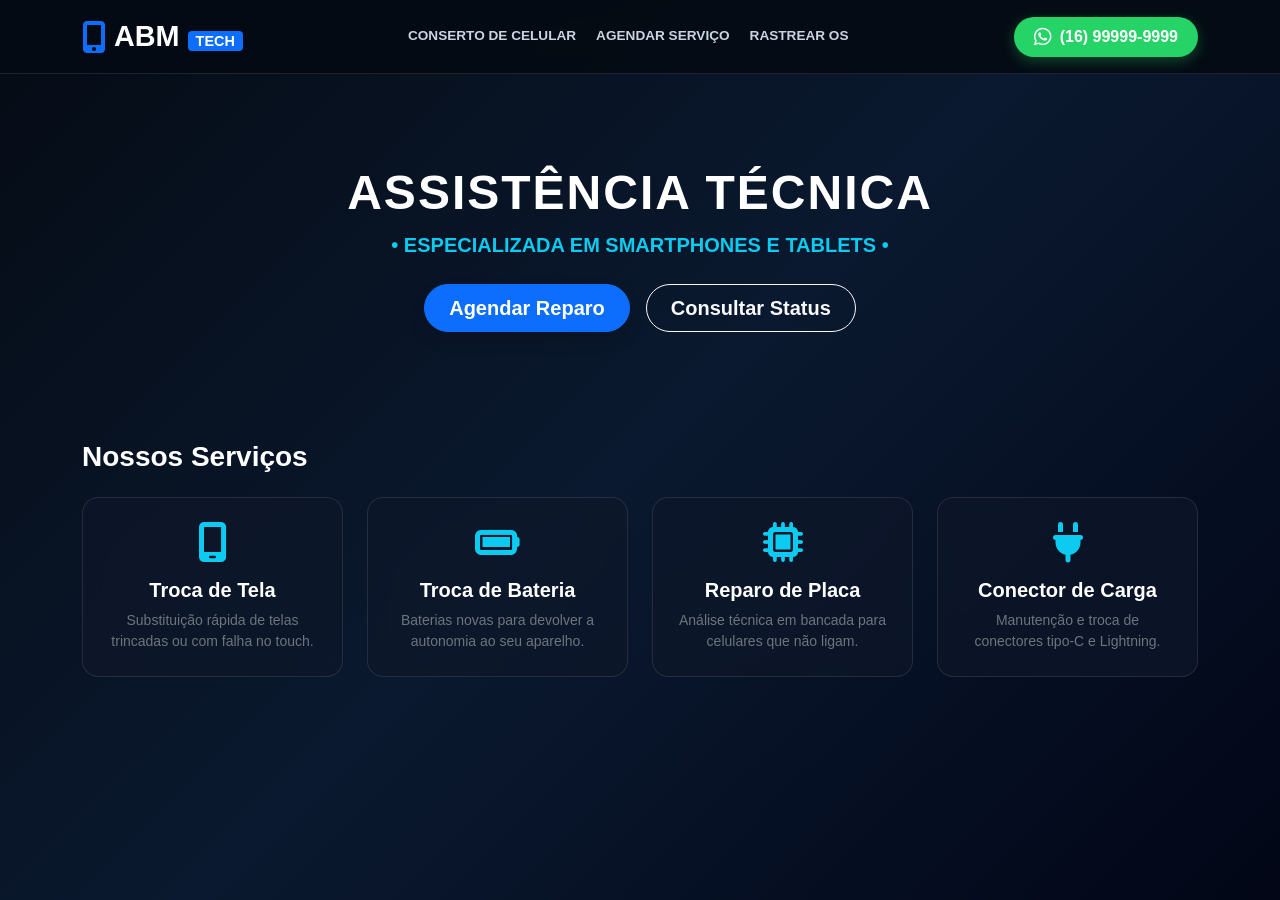
==== index.html @ 2a11ffaa "Versão final com API C# e Painel do Técnico" ====
<!DOCTYPE html>
<html lang="pt-BR">
<head>
    <meta charset="UTF-8">
    <meta name="viewport" content="width=device-width, initial-scale=1.0">
    <title>ABM Tech - Assistência Técnica Especializada</title>
    <link href="https://cdn.jsdelivr.net/npm/bootstrap@5.3.0/dist/css/bootstrap.min.css" rel="stylesheet">
    <link rel="stylesheet" href="https://cdnjs.cloudflare.com/ajax/libs/font-awesome/6.4.0/css/all.min.css">
  <link rel="stylesheet" href="style.css">
</head>
<body>

<header class="header-top sticky-top">
    <div class="container d-flex justify-content-between align-items-center">
        <a href="index.html" class="logo-text d-flex align-items-center gap-2">
            <i class="fa-solid fa-mobile-screen-button fs-2 text-primary"></i>
            <div>ABM <span class="logo-badge">TECH</span></div>
        </a>
        <nav class="d-none d-lg-flex">
            <a href="index.html#servicos" class="nav-link-custom">Conserto de Celular</a>
            <a href="agendar.html" class="nav-link-custom">Agendar Serviço</a>
            <a href="status.html" class="nav-link-custom">Rastrear OS</a>
        </nav>
        <a href="https://wa.me/5516999999999" target="_blank" class="btn-header-wa d-flex align-items-center gap-2">
            <i class="fa-brands fa-whatsapp fs-5"></i>
            <span class="d-none d-sm-inline">(16) 99999-9999</span>
        </a>
    </div>
</header>

<section class="hero-banner">
    <div class="container">
        <h1 class="hero-title text-white">Assistência Técnica</h1>
        <p class="lead mb-4 text-info fw-semibold">• ESPECIALIZADA EM SMARTPHONES E TABLETS •</p>
        <div class="d-flex justify-content-center gap-3">
            <a href="agendar.html" class="btn btn-primary btn-lg fw-bold px-4 rounded-pill shadow">Agendar Reparo</a>
            <a href="status.html" class="btn btn-outline-light btn-lg fw-bold px-4 rounded-pill">Consultar Status</a>
        </div>
    </div>
</section>

<section id="servicos" class="py-5">
    <div class="container">
        <h3 class="fw-bold mb-4 text-white">Nossos Serviços</h3>
        <div class="row g-4">
            <div class="col-md-3">
                <div class="service-card text-center p-4">
                    <i class="fa-solid fa-mobile-screen fs-1 text-info mb-3"></i>
                    <h5 class="fw-bold text-white">Troca de Tela</h5>
                    <p class="text-secondary small mb-0">Substituição rápida de telas trincadas ou com falha no touch.</p>
                </div>
            </div>
            <div class="col-md-3">
                <div class="service-card text-center p-4">
                    <i class="fa-solid fa-battery-full fs-1 text-info mb-3"></i>
                    <h5 class="fw-bold text-white">Troca de Bateria</h5>
                    <p class="text-secondary small mb-0">Baterias novas para devolver a autonomia ao seu aparelho.</p>
                </div>
            </div>
            <div class="col-md-3">
                <div class="service-card text-center p-4">
                    <i class="fa-solid fa-microchip fs-1 text-info mb-3"></i>
                    <h5 class="fw-bold text-white">Reparo de Placa</h5>
                    <p class="text-secondary small mb-0">Análise técnica em bancada para celulares que não ligam.</p>
                </div>
            </div>
            <div class="col-md-3">
                <div class="service-card text-center p-4">
                    <i class="fa-solid fa-plug fs-1 text-info mb-3"></i>
                    <h5 class="fw-bold text-white">Conector de Carga</h5>
                    <p class="text-secondary small mb-0">Manutenção e troca de conectores tipo-C e Lightning.</p>
                </div>
            </div>
        </div>
    </div>
</section>

</body>
</html>
---- style.css ----
/* Configurações Gerais */
body {
    font-family: 'Segoe UI', Tahoma, Geneva, Verdana, sans-serif;
    background: linear-gradient(135deg, #050b14 0%, #0a192f 50%, #020617 100%);
    min-height: 100vh;
    color: #ffffff;
}

/* Cabeçalho */
.header-top {
    background-color: rgba(5, 11, 20, 0.95);
    border-bottom: 1px solid rgba(255, 255, 255, 0.1);
    padding: 15px 0;
    backdrop-filter: blur(10px);
}

.logo-text { 
    font-size: 1.8rem; 
    font-weight: 800; 
    color: #fff; 
    text-transform: uppercase; 
    text-decoration: none; 
}

.logo-badge { 
    background-color: #0d6efd; 
    color: #fff; 
    padding: 2px 8px; 
    border-radius: 4px; 
    font-size: 0.9rem; 
}

.nav-link-custom { 
    color: #cbd5e1; 
    font-weight: 700; 
    text-transform: uppercase; 
    font-size: 0.85rem; 
    margin: 0 10px; 
    text-decoration: none; 
    transition: 0.3s; 
}

.nav-link-custom:hover { 
    color: #38bdf8; 
}

.btn-header-wa {
    background-color: #25D366;
    color: white;
    font-weight: bold;
    border-radius: 50px;
    padding: 8px 20px;
    text-decoration: none;
    box-shadow: 0 4px 14px rgba(37, 211, 102, 0.3);
}

/* Banners e Cartões */
.hero-banner {
    padding: 90px 0 60px 0;
    text-align: center;
}

.hero-title { 
    font-size: 3rem; 
    font-weight: 800; 
    text-transform: uppercase; 
    letter-spacing: 2px; 
}

.card-dark {
    background: rgba(15, 23, 42, 0.9);
    border: 1px solid rgba(255, 255, 255, 0.15);
    backdrop-filter: blur(12px);
    border-radius: 20px;
}

.service-card {
    border: 1px solid rgba(255, 255, 255, 0.1);
    border-radius: 16px;
    background: rgba(15, 23, 42, 0.7);
    backdrop-filter: blur(10px);
    transition: transform 0.3s, border-color 0.3s;
}

.service-card:hover {
    transform: translateY(-5px);
    border-color: #38bdf8;
    box-shadow: 0 10px 25px rgba(56, 189, 248, 0.15);
}

/* Formulários e Inputs (Texto em Branco com Alto Contraste) */
.form-label {
    color: #ffffff !important;
    font-weight: 600 !important;
    font-size: 0.95rem;
    margin-bottom: 6px;
}

.form-control {
    background-color: rgba(30, 41, 59, 0.9) !important;
    border: 1px solid rgba(255, 255, 255, 0.25) !important;
    color: #ffffff !important;
}

.form-control::placeholder {
    color: #cbd5e1 !important;
    opacity: 1;
}

.form-control:focus {
    background-color: #1e293b !important;
    border-color: #38bdf8 !important;
    color: #ffffff !important;
    box-shadow: 0 0 0 0.25rem rgba(56, 189, 248, 0.3) !important;
}
/* Estilo do Modal Customizado */
.modal-dark {
    background: #0f172a;
    border: 1px solid rgba(255, 255, 255, 0.2);
    border-radius: 16px;
    box-shadow: 0 10px 30px rgba(0, 0, 0, 0.5);
}

.modal-dark code {
    background-color: rgba(255, 255, 255, 0.1);
    color: #38bdf8;
    padding: 2px 6px;
    border-radius: 4px;
}
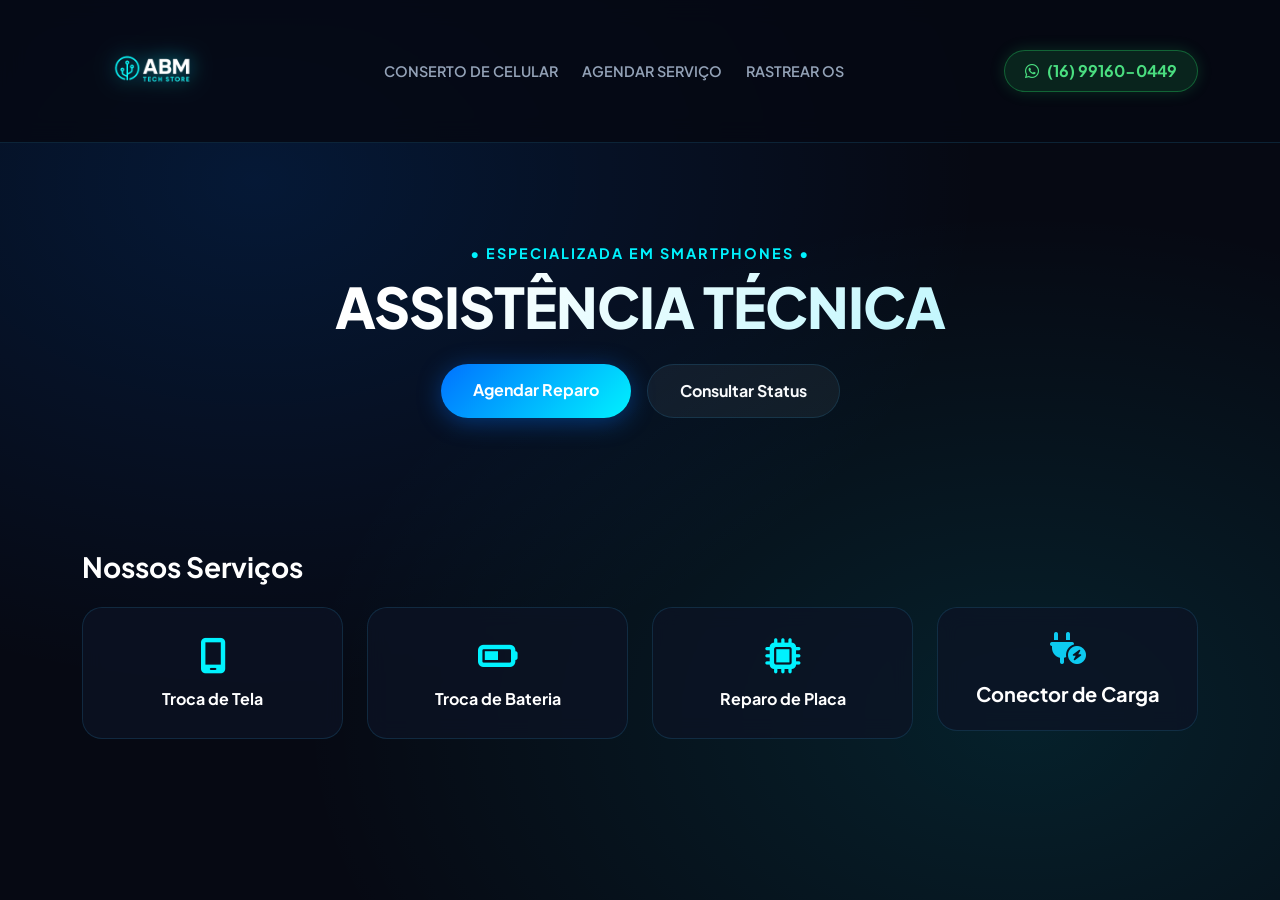
==== commit 2720950d: "Atualização do visual" ====
--- a/index.html
+++ b/index.html
@@ -4,76 +4,92 @@
     <meta charset="UTF-8">
     <meta name="viewport" content="width=device-width, initial-scale=1.0">
     <title>ABM Tech - Assistência Técnica Especializada</title>
+    
+    <!-- Bootstrap e FontAwesome -->
     <link href="https://cdn.jsdelivr.net/npm/bootstrap@5.3.0/dist/css/bootstrap.min.css" rel="stylesheet">
     <link rel="stylesheet" href="https://cdnjs.cloudflare.com/ajax/libs/font-awesome/6.4.0/css/all.min.css">
-  <link rel="stylesheet" href="style.css">
+    
+    <!-- CSS Personalizado -->
+    <link rel="stylesheet" href="style.css">
 </head>
 <body>
 
-<header class="header-top sticky-top">
-    <div class="container d-flex justify-content-between align-items-center">
-        <a href="index.html" class="logo-text d-flex align-items-center gap-2">
-            <i class="fa-solid fa-mobile-screen-button fs-2 text-primary"></i>
-            <div>ABM <span class="logo-badge">TECH</span></div>
-        </a>
-        <nav class="d-none d-lg-flex">
-            <a href="index.html#servicos" class="nav-link-custom">Conserto de Celular</a>
-            <a href="agendar.html" class="nav-link-custom">Agendar Serviço</a>
-            <a href="status.html" class="nav-link-custom">Rastrear OS</a>
-        </nav>
-        <a href="https://wa.me/5516999999999" target="_blank" class="btn-header-wa d-flex align-items-center gap-2">
-            <i class="fa-brands fa-whatsapp fs-5"></i>
-            <span class="d-none d-sm-inline">(16) 99999-9999</span>
-        </a>
+    <!-- NAVBAR -->
+    <nav class="navbar navbar-expand-lg navbar-custom sticky-top py-3">
+        <div class="container">
+            <a class="navbar-brand d-flex align-items-center" href="#">
+                <!-- COMO DEVE FICAR COM A SUA LOGO: -->
+<a class="navbar-brand d-flex align-items-center py-0" href="index.html">
+    <img src="logo.png" alt="ABM Tech Store" class="logo-ifood-style" onerror="this.src='logo.png'">
+</a>
+            
+            
+            <button class="navbar-toggler navbar-dark" type="button" data-bs-toggle="collapse" data-bs-target="#navbarNav">
+                <span class="navbar-toggler-icon"></span>
+            </button>
+
+            <div class="collapse navbar-collapse" id="navbarNav">
+                <ul class="navbar-nav mx-auto gap-4">
+                    <li class="nav-item"><a class="nav-link-custom" href="#servicos">CONSERTO DE CELULAR</a></li>
+                    <li class="nav-item"><a class="nav-link-custom" href="agendar.html">AGENDAR SERVIÇO</a></li>
+                    <li class="nav-item"><a class="nav-link-custom" href="status.html">RASTREAR OS</a></li>
+                </ul>
+                <a href="https://wa.me/5516991600449" target="_blank" class="btn btn-whatsapp text-decoration-none">
+                    <i class="fa-brands fa-whatsapp me-2"></i>(16) 99160-0449
+                </a>
+            </div>
+        </div>
+    </nav>
+
+    <!-- HERO SECTION -->
+    <section class="hero-section text-center">
+        <div class="container">
+            <p class="hero-subtitle mb-2">• ESPECIALIZADA EM SMARTPHONES •</p>
+            <h1 class="hero-title mb-4">ASSISTÊNCIA TÉCNICA</h1>
+            
+            <div class="d-flex justify-content-center gap-3 mt-4">
+                <a href="agendar.html" class="btn btn-hero-primary text-decoration-none">Agendar Reparo</a>
+                <a href="status.html" class="btn btn-hero-secondary text-decoration-none">Consultar Status</a>
+            </div>
+        </div>
+    </section>
+
+    <!-- SERVIÇOS -->
+    <section id="servicos" class="py-5">
+        <div class="container py-4">
+            <h3 class="fw-bold text-white mb-4">Nossos Serviços</h3>
+            
+            <div class="row g-4">
+                <div class="col-md-3 col-6">
+                    <div class="service-card">
+                        <i class="fa-solid fa-mobile-screen service-icon"></i>
+                        <h6 class="fw-bold text-white mb-0">Troca de Tela</h6>
+                    </div>
+                </div>
+                <div class="col-md-3 col-6">
+                    <div class="service-card">
+                        <i class="fa-solid fa-battery-half service-icon"></i>
+                        <h6 class="fw-bold text-white mb-0">Troca de Bateria</h6>
+                    </div>
+                </div>
+                <div class="col-md-3 col-6">
+                    <div class="service-card">
+                        <i class="fa-solid fa-microchip service-icon"></i>
+                        <h6 class="fw-bold text-white mb-0">Reparo de Placa</h6>
+                    </div>
+                </div>
+                <div class="col-md-3 col-6">
+                    <div class="card service-card p-4 text-center">
+    <div class="icon-box mb-3">
+        <i class="fa-solid fa-plug-circle-bolt fa-2x text-info"></i>
     </div>
-</header>
-
-<section class="hero-banner">
-    <div class="container">
-        <h1 class="hero-title text-white">Assistência Técnica</h1>
-        <p class="lead mb-4 text-info fw-semibold">• ESPECIALIZADA EM SMARTPHONES E TABLETS •</p>
-        <div class="d-flex justify-content-center gap-3">
-            <a href="agendar.html" class="btn btn-primary btn-lg fw-bold px-4 rounded-pill shadow">Agendar Reparo</a>
-            <a href="status.html" class="btn btn-outline-light btn-lg fw-bold px-4 rounded-pill">Consultar Status</a>
-        </div>
-    </div>
-</section>
-
-<section id="servicos" class="py-5">
-    <div class="container">
-        <h3 class="fw-bold mb-4 text-white">Nossos Serviços</h3>
-        <div class="row g-4">
-            <div class="col-md-3">
-                <div class="service-card text-center p-4">
-                    <i class="fa-solid fa-mobile-screen fs-1 text-info mb-3"></i>
-                    <h5 class="fw-bold text-white">Troca de Tela</h5>
-                    <p class="text-secondary small mb-0">Substituição rápida de telas trincadas ou com falha no touch.</p>
-                </div>
-            </div>
-            <div class="col-md-3">
-                <div class="service-card text-center p-4">
-                    <i class="fa-solid fa-battery-full fs-1 text-info mb-3"></i>
-                    <h5 class="fw-bold text-white">Troca de Bateria</h5>
-                    <p class="text-secondary small mb-0">Baterias novas para devolver a autonomia ao seu aparelho.</p>
-                </div>
-            </div>
-            <div class="col-md-3">
-                <div class="service-card text-center p-4">
-                    <i class="fa-solid fa-microchip fs-1 text-info mb-3"></i>
-                    <h5 class="fw-bold text-white">Reparo de Placa</h5>
-                    <p class="text-secondary small mb-0">Análise técnica em bancada para celulares que não ligam.</p>
-                </div>
-            </div>
-            <div class="col-md-3">
-                <div class="service-card text-center p-4">
-                    <i class="fa-solid fa-plug fs-1 text-info mb-3"></i>
-                    <h5 class="fw-bold text-white">Conector de Carga</h5>
-                    <p class="text-secondary small mb-0">Manutenção e troca de conectores tipo-C e Lightning.</p>
+    <h5 class="fw-bold text-white mb-0">Conector de Carga</h5>
+</div>
                 </div>
             </div>
         </div>
-    </div>
-</section>
+    </section>
 
+    <script src="https://cdn.jsdelivr.net/npm/bootstrap@5.3.0/dist/js/bootstrap.bundle.min.js"></script>
 </body>
 </html>
--- a/style.css
+++ b/style.css
@@ -1,129 +1,177 @@
-/* Configurações Gerais */
-body {
-    font-family: 'Segoe UI', Tahoma, Geneva, Verdana, sans-serif;
-    background: linear-gradient(135deg, #050b14 0%, #0a192f 50%, #020617 100%);
-    min-height: 100vh;
-    color: #ffffff;
+@import url('https://fonts.googleapis.com/css2?family=Plus+Jakarta+Sans:wght@400;500;600;700;800&display=swap');
+
+:root {
+  --bg-dark: #060913;
+  --card-bg: rgba(13, 19, 36, 0.75);
+  --border-color: rgba(56, 189, 248, 0.15);
+  --accent-blue: #0072ff;
+  --accent-cyan: #00f2fe;
+  --text-main: #f8fafc;
+  --text-muted: #94a3b8;
 }
 
-/* Cabeçalho */
-.header-top {
-    background-color: rgba(5, 11, 20, 0.95);
-    border-bottom: 1px solid rgba(255, 255, 255, 0.1);
-    padding: 15px 0;
-    backdrop-filter: blur(10px);
+body {
+  background-color: var(--bg-dark);
+  background-image: 
+    radial-gradient(at 20% 20%, rgba(0, 114, 255, 0.15) 0px, transparent 50%),
+    radial-gradient(at 80% 80%, rgba(0, 242, 254, 0.1) 0px, transparent 50%);
+  background-attachment: fixed;
+  color: var(--text-main);
+  font-family: 'Plus Jakarta Sans', sans-serif;
+  min-height: 100vh;
+  overflow-x: hidden;
 }
 
-.logo-text { 
-    font-size: 1.8rem; 
-    font-weight: 800; 
-    color: #fff; 
-    text-transform: uppercase; 
-    text-decoration: none; 
+/* Header & Navbar */
+.navbar-custom {
+  background: rgba(6, 9, 19, 0.85);
+  backdrop-filter: blur(12px);
+  border-bottom: 1px solid var(--border-color);
 }
 
-.logo-badge { 
-    background-color: #0d6efd; 
-    color: #fff; 
-    padding: 2px 8px; 
-    border-radius: 4px; 
-    font-size: 0.9rem; 
+.nav-link-custom {
+  color: var(--text-muted);
+  font-weight: 600;
+  font-size: 0.9rem;
+  transition: color 0.2s;
+  text-decoration: none;
 }
 
-.nav-link-custom { 
-    color: #cbd5e1; 
-    font-weight: 700; 
-    text-transform: uppercase; 
-    font-size: 0.85rem; 
-    margin: 0 10px; 
-    text-decoration: none; 
-    transition: 0.3s; 
+.nav-link-custom:hover {
+  color: var(--accent-cyan);
 }
 
-.nav-link-custom:hover { 
-    color: #38bdf8; 
+/* Botão WhatsApp */
+.btn-whatsapp {
+  background: rgba(34, 197, 94, 0.15);
+  color: #4ade80;
+  border: 1px solid rgba(34, 197, 94, 0.4);
+  border-radius: 50px;
+  padding: 8px 20px;
+  font-weight: 700;
+  box-shadow: 0 0 15px rgba(34, 197, 94, 0.2);
+  transition: all 0.3s;
 }
 
-.btn-header-wa {
-    background-color: #25D366;
-    color: white;
-    font-weight: bold;
-    border-radius: 50px;
-    padding: 8px 20px;
-    text-decoration: none;
-    box-shadow: 0 4px 14px rgba(37, 211, 102, 0.3);
+.btn-whatsapp:hover {
+  background: rgba(34, 197, 94, 0.25);
+  color: #4ade80;
+  box-shadow: 0 0 25px rgba(34, 197, 94, 0.4);
+  transform: translateY(-2px);
 }
 
-/* Banners e Cartões */
-.hero-banner {
-    padding: 90px 0 60px 0;
-    text-align: center;
+/* Hero Section */
+.hero-section {
+  padding: 100px 0 60px 0;
 }
 
-.hero-title { 
-    font-size: 3rem; 
-    font-weight: 800; 
-    text-transform: uppercase; 
-    letter-spacing: 2px; 
+.hero-title {
+  font-size: 3.5rem;
+  font-weight: 800;
+  letter-spacing: -1px;
+  background: linear-gradient(135deg, #ffffff 30%, #a5f3fc 100%);
+  -webkit-background-clip: text;
+  background-clip: text;
+  -webkit-text-fill-color: transparent;
 }
 
-.card-dark {
-    background: rgba(15, 23, 42, 0.9);
-    border: 1px solid rgba(255, 255, 255, 0.15);
-    backdrop-filter: blur(12px);
-    border-radius: 20px;
+.hero-subtitle {
+  color: var(--accent-cyan);
+  font-weight: 700;
+  letter-spacing: 2px;
+  font-size: 0.9rem;
+  text-transform: uppercase;
 }
 
+/* Botões do Hero */
+.btn-hero-primary {
+  background: linear-gradient(135deg, var(--accent-blue) 0%, var(--accent-cyan) 100%);
+  color: #ffffff;
+  border: none;
+  border-radius: 50px;
+  padding: 14px 32px;
+  font-weight: 700;
+  box-shadow: 0 4px 25px rgba(0, 114, 255, 0.4);
+  transition: all 0.3s;
+}
+
+.btn-hero-primary:hover {
+  transform: translateY(-2px);
+  box-shadow: 0 8px 35px rgba(0, 242, 254, 0.6);
+  color: #ffffff;
+}
+
+.btn-hero-secondary {
+  background: rgba(255, 255, 255, 0.05);
+  color: var(--text-main);
+  border: 1px solid var(--border-color);
+  border-radius: 50px;
+  padding: 14px 32px;
+  font-weight: 700;
+  transition: all 0.3s;
+}
+
+.btn-hero-secondary:hover {
+  background: rgba(255, 255, 255, 0.1);
+  border-color: var(--accent-cyan);
+  color: #ffffff;
+}
+
+/* Cards de Serviços */
 .service-card {
-    border: 1px solid rgba(255, 255, 255, 0.1);
-    border-radius: 16px;
-    background: rgba(15, 23, 42, 0.7);
-    backdrop-filter: blur(10px);
-    transition: transform 0.3s, border-color 0.3s;
+  background: var(--card-bg);
+  border: 1px solid var(--border-color);
+  border-radius: 20px;
+  padding: 30px 20px;
+  text-align: center;
+  backdrop-filter: blur(10px);
+  transition: all 0.3s ease;
 }
 
 .service-card:hover {
-    transform: translateY(-5px);
-    border-color: #38bdf8;
-    box-shadow: 0 10px 25px rgba(56, 189, 248, 0.15);
+  border-color: var(--accent-cyan);
+  transform: translateY(-5px);
+  box-shadow: 0 10px 30px rgba(0, 242, 254, 0.15);
 }
 
-/* Formulários e Inputs (Texto em Branco com Alto Contraste) */
-.form-label {
-    color: #ffffff !important;
-    font-weight: 600 !important;
-    font-size: 0.95rem;
-    margin-bottom: 6px;
+.service-icon {
+  font-size: 2.2rem;
+  color: var(--accent-cyan);
+  margin-bottom: 15px;
+}
+.logo-cyberpunk {
+    height: 60px; /* Aumenta a escala visual do logo */
+    width: auto;
+    object-fit: contain;
+    mix-blend-mode: screen; /* Elimina o fundo e integra os elementos azuis/brancos ao cabeçalho */
+    filter: drop-shadow(0 0 12px rgba(0, 242, 254, 0.6)); /* Glow neon alinhado ao tema Cyberpunk */
+    transition: transform 0.3s ease, filter 0.3s ease;
 }
 
-.form-control {
-    background-color: rgba(30, 41, 59, 0.9) !important;
-    border: 1px solid rgba(255, 255, 255, 0.25) !important;
-    color: #ffffff !important;
+/* Interatividade para não parecer estático */
+.logo-cyberpunk:hover {
+    transform: scale(1.08);
+    filter: drop-shadow(0 0 20px rgba(0, 242, 254, 0.9));
+
 }
 
-.form-control::placeholder {
-    color: #cbd5e1 !important;
-    opacity: 1;
+.logo-cyberpunk:hover {
+    transform: scale(1.08);
+    box-shadow: 0 0 25px rgba(0, 242, 254, 0.8);
+}
+.logo-ifood-style {
+    height: 110px;                                  /* Tamanho grande e em destaque */
+    width: auto;
+    object-fit: contain;
+    mix-blend-mode: screen;                        /* Recorta tons escuros */
+    filter: brightness(1.3) contrast(180%) drop-shadow(0 0 10px rgba(0, 242, 254, 0.6)); /* Ouve o tom do fundo e faz o quadrado desaparecer */
+    background: transparent !important;
+    border: none !important;
+    box-shadow: none !important;
+    border-radius: 0 !important;
+    transition: transform 0.3s ease;
 }
 
-.form-control:focus {
-    background-color: #1e293b !important;
-    border-color: #38bdf8 !important;
-    color: #ffffff !important;
-    box-shadow: 0 0 0 0.25rem rgba(56, 189, 248, 0.3) !important;
-}
-/* Estilo do Modal Customizado */
-.modal-dark {
-    background: #0f172a;
-    border: 1px solid rgba(255, 255, 255, 0.2);
-    border-radius: 16px;
-    box-shadow: 0 10px 30px rgba(0, 0, 0, 0.5);
-}
-
-.modal-dark code {
-    background-color: rgba(255, 255, 255, 0.1);
-    color: #38bdf8;
-    padding: 2px 6px;
-    border-radius: 4px;
+.logo-ifood-style:hover {
+    transform: scale(1.06);
 }
